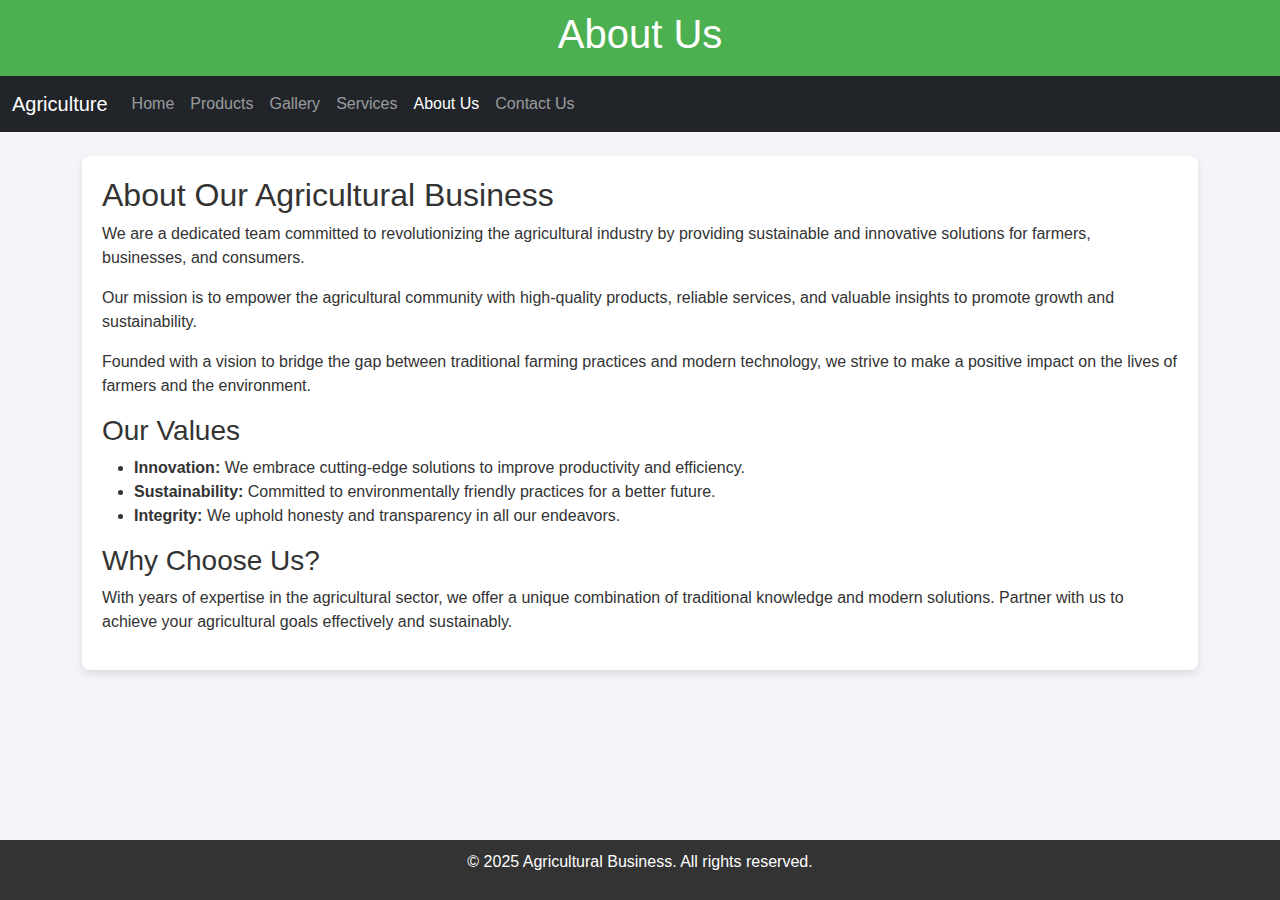
==== about.html @ 9f833ed0 "Add files via upload" ====
<!DOCTYPE html>
<html lang="en">
<head>
    <meta charset="UTF-8">
    <meta name="viewport" content="width=device-width, initial-scale=1.0">
    <title>About Us - Agricultural Business</title>
    <link href="https://cdn.jsdelivr.net/npm/bootstrap@5.3.0-alpha3/dist/css/bootstrap.min.css" rel="stylesheet">
    <script src="https://cdn.jsdelivr.net/npm/bootstrap@5.3.0-alpha3/dist/js/bootstrap.bundle.min.js"></script>
    <style>
        body {
            font-family: Arial, sans-serif;
            margin: 0;
            padding: 0;
            background-color: #f4f4f9;
            color: #333;
        }

        header {
            background-color: #4CAF50;
            color: white;
            padding: 10px 20px;
            text-align: center;
        }

        footer {
            background-color: #333;
            color: white;
            text-align: center;
            padding: 10px 0;
            position: fixed;
            width: 100%;
            bottom: 0;
        }

        .about-section {
            margin-top: 20px;
            padding: 20px;
            background-color: white;
            border-radius: 8px;
            box-shadow: 0 4px 8px rgba(0, 0, 0, 0.1);
        }
    </style>
</head>
<body>
    <header>
        <h1>About Us</h1>
    </header>

    <nav class="navbar navbar-expand-lg navbar-dark bg-dark">
        <div class="container-fluid">
            <a class="navbar-brand" href="index.html">Agriculture</a>
            <button class="navbar-toggler" type="button" data-bs-toggle="collapse" data-bs-target="#navbarNav" aria-controls="navbarNav" aria-expanded="false" aria-label="Toggle navigation">
                <span class="navbar-toggler-icon"></span>
            </button>
            <div class="collapse navbar-collapse" id="navbarNav">
                <ul class="navbar-nav">
                    <li class="nav-item">
                        <a class="nav-link" href="index.html">Home</a>
                    </li>
                    <li class="nav-item">
                        <a class="nav-link" href="products.html">Products</a>
                    </li>
                    <li class="nav-item">
                        <a class="nav-link" href="gallery.html">Gallery</a>
                    </li>
                    <li class="nav-item">
                        <a class="nav-link" href="services.html">Services</a>
                    </li>
                    <li class="nav-item">
                        <a class="nav-link active" href="about.html">About Us</a>
                    </li>
                    <li class="nav-item">
                        <a class="nav-link" href="contact.html">Contact Us</a>
                    </li>
                </ul>
            </div>
        </div>
    </nav>

    <div class="container mt-4">
        <section id="about" class="about-section">
            <h2>About Our Agricultural Business</h2>
            <p>We are a dedicated team committed to revolutionizing the agricultural industry by providing sustainable and innovative solutions for farmers, businesses, and consumers.</p>
            <p>Our mission is to empower the agricultural community with high-quality products, reliable services, and valuable insights to promote growth and sustainability.</p>
            <p>Founded with a vision to bridge the gap between traditional farming practices and modern technology, we strive to make a positive impact on the lives of farmers and the environment.</p>
            <h3>Our Values</h3>
            <ul>
                <li><strong>Innovation:</strong> We embrace cutting-edge solutions to improve productivity and efficiency.</li>
                <li><strong>Sustainability:</strong> Committed to environmentally friendly practices for a better future.</li>
                <li><strong>Integrity:</strong> We uphold honesty and transparency in all our endeavors.</li>
            </ul>
            <h3>Why Choose Us?</h3>
            <p>With years of expertise in the agricultural sector, we offer a unique combination of traditional knowledge and modern solutions. Partner with us to achieve your agricultural goals effectively and sustainably.</p>
        </section>
    </div>

    <footer>
        <p>&copy; 2025 Agricultural Business. All rights reserved.</p>
    </footer>
</body>
</html>
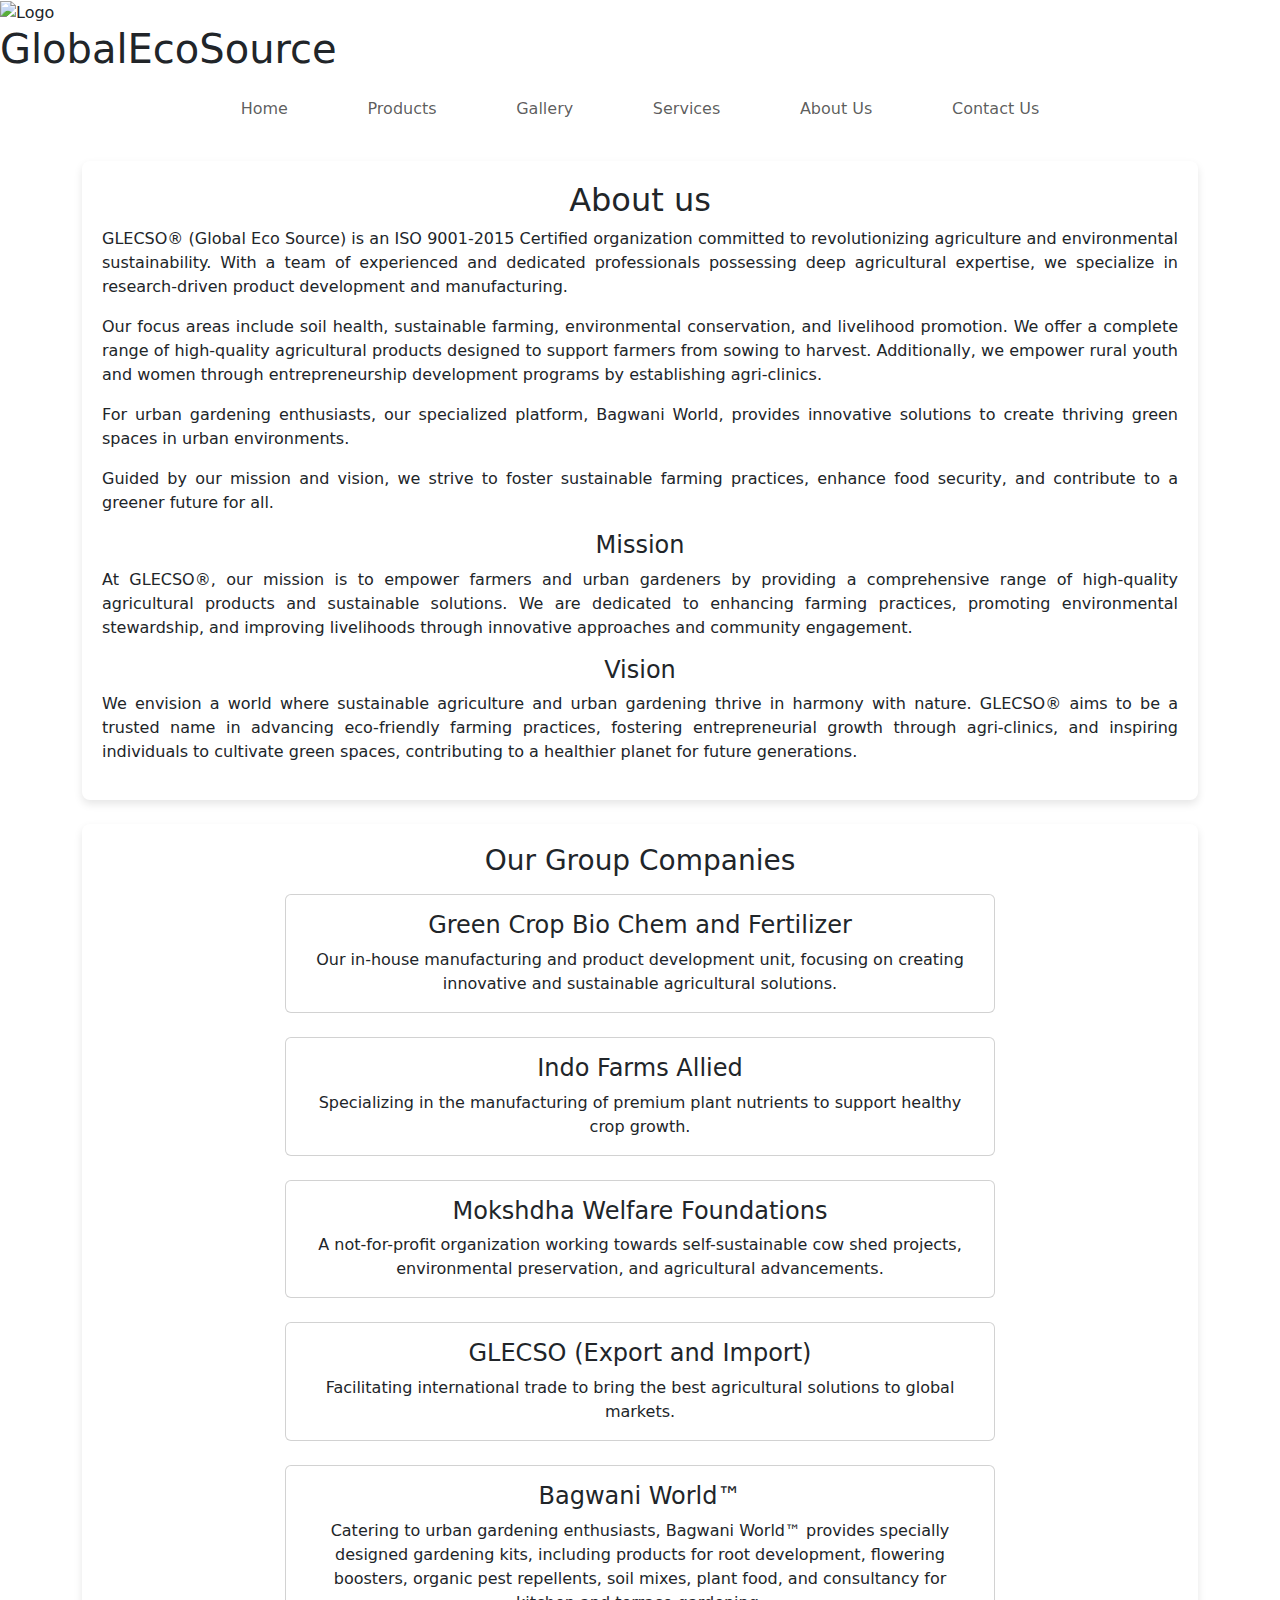
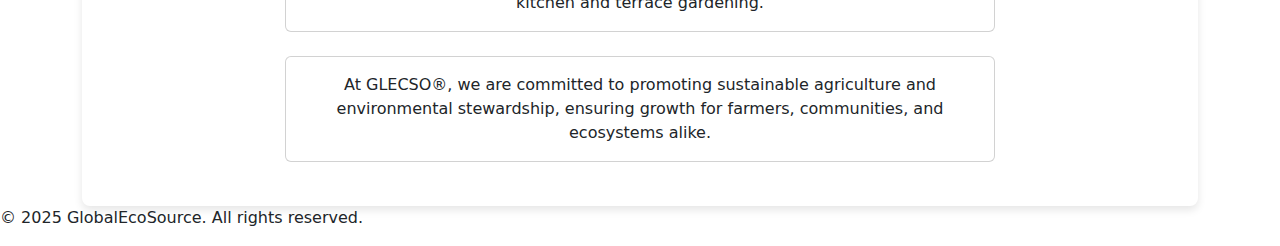
==== commit 304742ab: "Add files via upload" ====
--- a/about.html
+++ b/about.html
@@ -3,34 +3,12 @@
 <head>
     <meta charset="UTF-8">
     <meta name="viewport" content="width=device-width, initial-scale=1.0">
-    <title>About Us - Agricultural Business</title>
+    <title>GlobalEcoSource-About us</title>
+    <link rel="stylesheet" href="style/common.css">
     <link href="https://cdn.jsdelivr.net/npm/bootstrap@5.3.0-alpha3/dist/css/bootstrap.min.css" rel="stylesheet">
     <script src="https://cdn.jsdelivr.net/npm/bootstrap@5.3.0-alpha3/dist/js/bootstrap.bundle.min.js"></script>
     <style>
-        body {
-            font-family: Arial, sans-serif;
-            margin: 0;
-            padding: 0;
-            background-color: #f4f4f9;
-            color: #333;
-        }
-
-        header {
-            background-color: #4CAF50;
-            color: white;
-            padding: 10px 20px;
-            text-align: center;
-        }
-
-        footer {
-            background-color: #333;
-            color: white;
-            text-align: center;
-            padding: 10px 0;
-            position: fixed;
-            width: 100%;
-            bottom: 0;
-        }
+        
 
         .about-section {
             margin-top: 20px;
@@ -38,22 +16,23 @@
             background-color: white;
             border-radius: 8px;
             box-shadow: 0 4px 8px rgba(0, 0, 0, 0.1);
+            text-align: justify;
         }
     </style>
 </head>
 <body>
     <header>
-        <h1>About Us</h1>
+        <img src="images/logo.jpg" alt="Logo"> <!-- Replace with your logo URL -->
+        <h1>GlobalEcoSource</h1>
     </header>
 
-    <nav class="navbar navbar-expand-lg navbar-dark bg-dark">
+    <nav class="navbar navbar-expand-lg navbar-custom">
         <div class="container-fluid">
-            <a class="navbar-brand" href="index.html">Agriculture</a>
-            <button class="navbar-toggler" type="button" data-bs-toggle="collapse" data-bs-target="#navbarNav" aria-controls="navbarNav" aria-expanded="false" aria-label="Toggle navigation">
+            <button class="navbar-toggler navbar-dark" type="button" data-bs-toggle="collapse" data-bs-target="#navbarNav" aria-controls="navbarNav" aria-expanded="false" aria-label="Toggle navigation">
                 <span class="navbar-toggler-icon"></span>
             </button>
-            <div class="collapse navbar-collapse" id="navbarNav">
-                <ul class="navbar-nav">
+            <div class="collapse navbar-collapse justify-content-center" id="navbarNav">
+                <ul class="navbar-nav w-75 d-flex justify-content-evenly">
                     <li class="nav-item">
                         <a class="nav-link" href="index.html">Home</a>
                     </li>
@@ -67,7 +46,7 @@
                         <a class="nav-link" href="services.html">Services</a>
                     </li>
                     <li class="nav-item">
-                        <a class="nav-link active" href="about.html">About Us</a>
+                        <a class="nav-link" href="about.html">About Us</a>
                     </li>
                     <li class="nav-item">
                         <a class="nav-link" href="contact.html">Contact Us</a>
@@ -76,26 +55,87 @@
             </div>
         </div>
     </nav>
+    
 
     <div class="container mt-4">
         <section id="about" class="about-section">
-            <h2>About Our Agricultural Business</h2>
-            <p>We are a dedicated team committed to revolutionizing the agricultural industry by providing sustainable and innovative solutions for farmers, businesses, and consumers.</p>
-            <p>Our mission is to empower the agricultural community with high-quality products, reliable services, and valuable insights to promote growth and sustainability.</p>
-            <p>Founded with a vision to bridge the gap between traditional farming practices and modern technology, we strive to make a positive impact on the lives of farmers and the environment.</p>
-            <h3>Our Values</h3>
-            <ul>
-                <li><strong>Innovation:</strong> We embrace cutting-edge solutions to improve productivity and efficiency.</li>
-                <li><strong>Sustainability:</strong> Committed to environmentally friendly practices for a better future.</li>
-                <li><strong>Integrity:</strong> We uphold honesty and transparency in all our endeavors.</li>
-            </ul>
-            <h3>Why Choose Us?</h3>
-            <p>With years of expertise in the agricultural sector, we offer a unique combination of traditional knowledge and modern solutions. Partner with us to achieve your agricultural goals effectively and sustainably.</p>
+            <h2 style="text-align: center;">About us</h2>
+            <p>GLECSO® (Global Eco Source) is an ISO 9001-2015 Certified organization committed to revolutionizing agriculture and environmental sustainability. With a team of experienced and dedicated professionals possessing deep agricultural expertise, we specialize in research-driven product development and manufacturing.
+            </p>
+            <p>Our focus areas include soil health, sustainable farming, environmental conservation, and livelihood promotion. We offer a complete range of high-quality agricultural products designed to support farmers from sowing to harvest. Additionally, we empower rural youth and women through entrepreneurship development programs by establishing agri-clinics.
+            </p>
+            <p>For urban gardening enthusiasts, our specialized platform, Bagwani World, provides innovative solutions to create thriving green spaces in urban environments.
+            </p>
+            <p>Guided by our mission and vision, we strive to foster sustainable farming practices, enhance food security, and contribute to a greener future for all.
+            </p>
+            <h4 style="text-align: center;">Mission</h4>
+            <p>At GLECSO®, our mission is to empower farmers and urban gardeners by providing a comprehensive range of high-quality agricultural products and sustainable solutions. We are dedicated to enhancing farming practices, promoting environmental stewardship, and improving livelihoods through innovative approaches and community engagement.
+            </p>
+            <h4 style="text-align: center;">Vision</h4>
+            <p>We envision a world where sustainable agriculture and urban gardening thrive in harmony with nature. GLECSO® aims to be a trusted name in advancing eco-friendly farming practices, fostering entrepreneurial growth through agri-clinics, and inspiring individuals to cultivate green spaces, contributing to a healthier planet for future generations.</p>
         </section>
     </div>
 
+    <div class="container mt-4">
+        <section id="about" class="about-section">
+            <h3 class="text-center mb-3">Our Group Companies</h3>
+    
+            <div class="row justify-content-center">
+                <div class="col-12 col-md-8">
+                    <!-- Company 1 -->
+                    <div class="card about-card mb-4">
+                        <div class="card-body text-center">
+                            <h4 class="card-title">Green Crop Bio Chem and Fertilizer</h4>
+                            <p class="card-text">Our in-house manufacturing and product development unit, focusing on creating innovative and sustainable agricultural solutions.</p>
+                        </div>
+                    </div>
+    
+                    <!-- Company 2 -->
+                    <div class="card about-card mb-4">
+                        <div class="card-body text-center">
+                            <h4 class="card-title">Indo Farms Allied</h4>
+                            <p class="card-text">Specializing in the manufacturing of premium plant nutrients to support healthy crop growth.</p>
+                        </div>
+                    </div>
+    
+                    <!-- Company 3 -->
+                    <div class="card about-card mb-4">
+                        <div class="card-body text-center">
+                            <h4 class="card-title">Mokshdha Welfare Foundations</h4>
+                            <p class="card-text">A not-for-profit organization working towards self-sustainable cow shed projects, environmental preservation, and agricultural advancements.</p>
+                        </div>
+                    </div>
+    
+                    <!-- Company 4 -->
+                    <div class="card about-card mb-4">
+                        <div class="card-body text-center">
+                            <h4 class="card-title">GLECSO (Export and Import)</h4>
+                            <p class="card-text">Facilitating international trade to bring the best agricultural solutions to global markets.</p>
+                        </div>
+                    </div>
+    
+                    <!-- Company 5 -->
+                    <div class="card about-card mb-4">
+                        <div class="card-body text-center">
+                            <h4 class="card-title">Bagwani World™</h4>
+                            <p class="card-text">Catering to urban gardening enthusiasts, Bagwani World™ provides specially designed gardening kits, including products for root development, flowering boosters, organic pest repellents, soil mixes, plant food, and consultancy for kitchen and terrace gardening.</p>
+                        </div>
+                    </div>
+    
+                    <!-- Final Statement -->
+                    <div class="card about-card mb-4">
+                        <div class="card-body text-center">
+                            <p class="card-text">At GLECSO®, we are committed to promoting sustainable agriculture and environmental stewardship, ensuring growth for farmers, communities, and ecosystems alike.</p>
+                        </div>
+                    </div>
+                </div>
+            </div>
+        </section>
+    </div>
+    
+
     <footer>
-        <p>&copy; 2025 Agricultural Business. All rights reserved.</p>
+        <p>&copy; 2025 GlobalEcoSource. All rights reserved.</p>
     </footer>
 </body>
 </html>
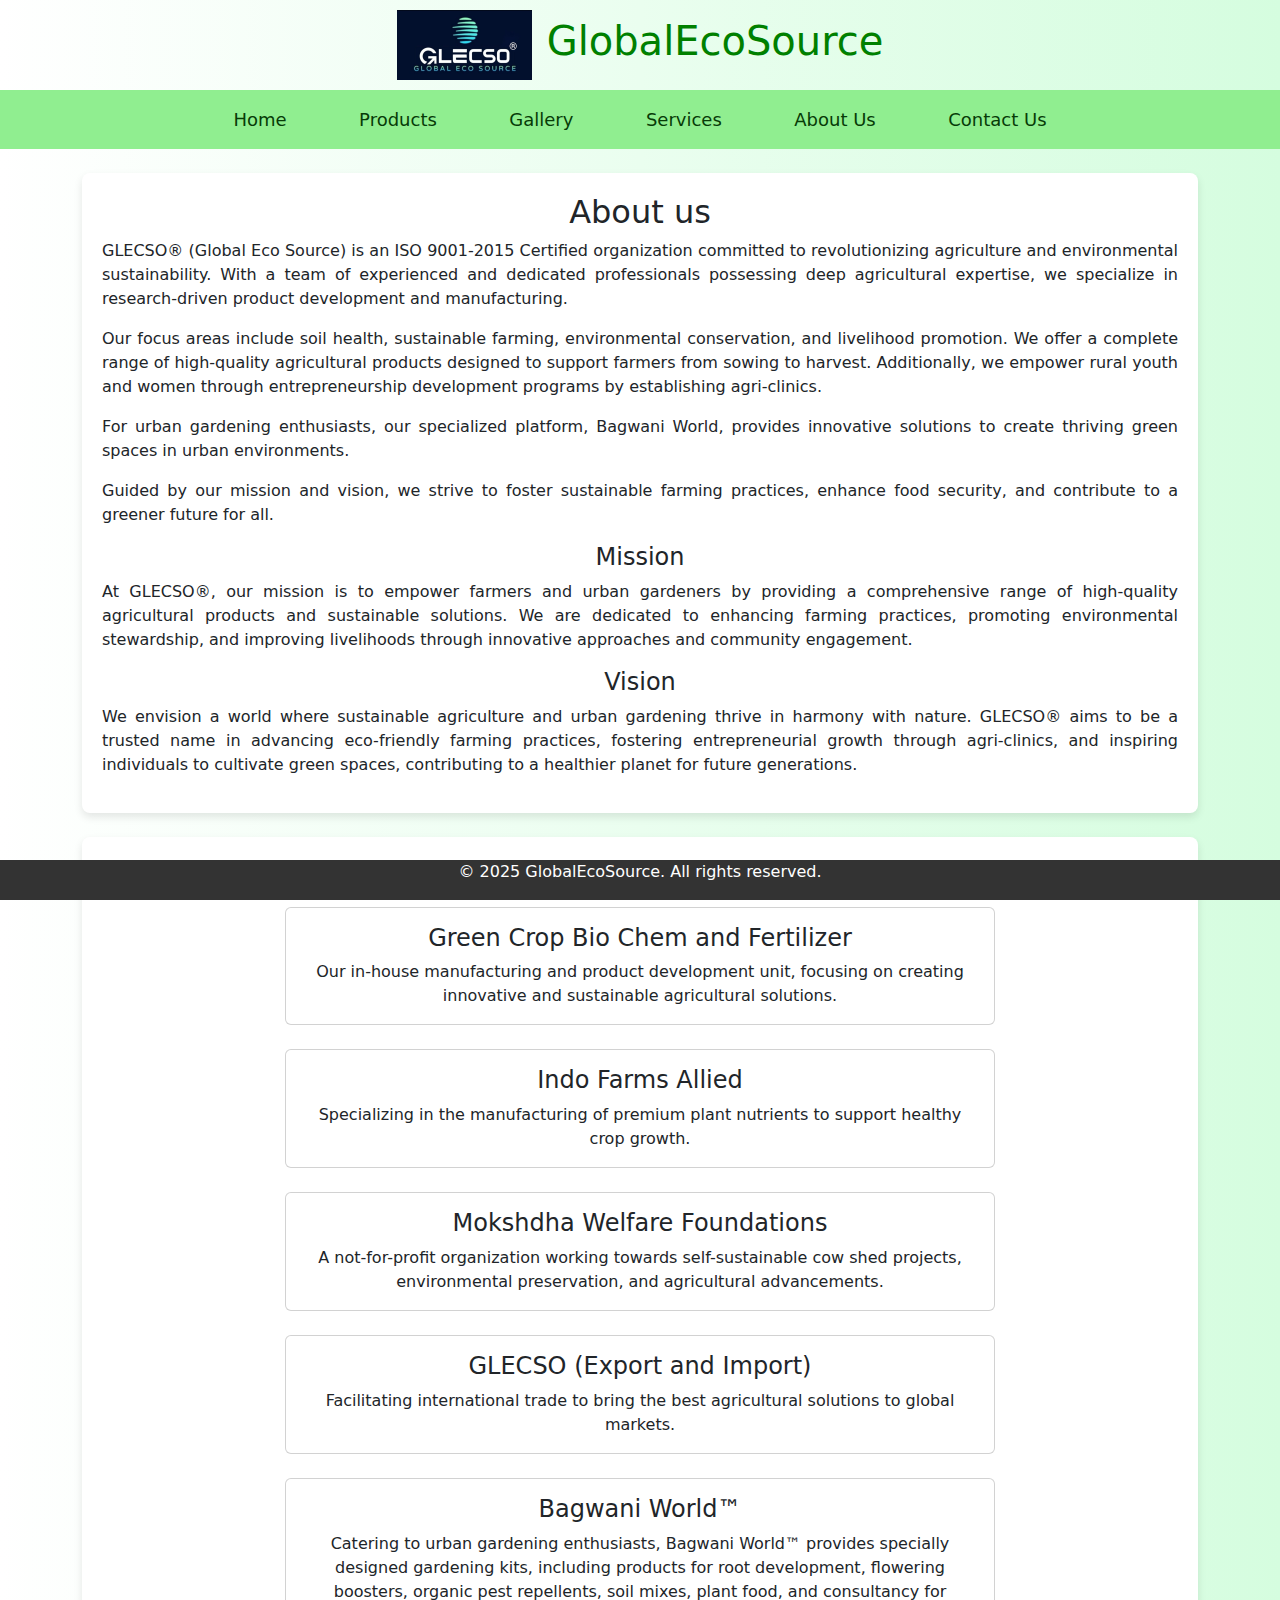
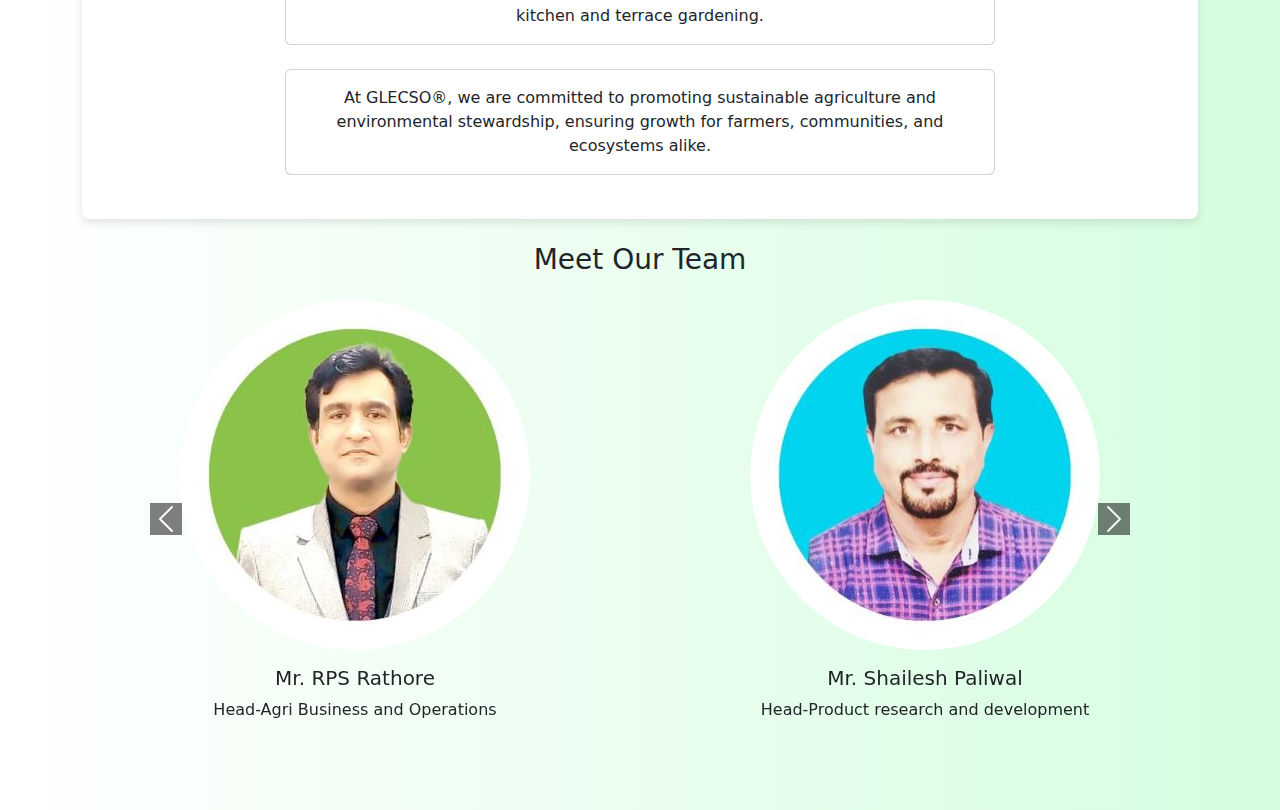
==== commit 6836bcda: "new files" ====
--- a/about.html
+++ b/about.html
@@ -1,141 +1,266 @@
-<!DOCTYPE html>
-<html lang="en">
-<head>
-    <meta charset="UTF-8">
-    <meta name="viewport" content="width=device-width, initial-scale=1.0">
-    <title>GlobalEcoSource-About us</title>
-    <link rel="stylesheet" href="style/common.css">
-    <link href="https://cdn.jsdelivr.net/npm/bootstrap@5.3.0-alpha3/dist/css/bootstrap.min.css" rel="stylesheet">
-    <script src="https://cdn.jsdelivr.net/npm/bootstrap@5.3.0-alpha3/dist/js/bootstrap.bundle.min.js"></script>
-    <style>
-        
-
-        .about-section {
-            margin-top: 20px;
-            padding: 20px;
-            background-color: white;
-            border-radius: 8px;
-            box-shadow: 0 4px 8px rgba(0, 0, 0, 0.1);
-            text-align: justify;
-        }
-    </style>
-</head>
-<body>
-    <header>
-        <img src="images/logo.jpg" alt="Logo"> <!-- Replace with your logo URL -->
-        <h1>GlobalEcoSource</h1>
-    </header>
-
-    <nav class="navbar navbar-expand-lg navbar-custom">
-        <div class="container-fluid">
-            <button class="navbar-toggler navbar-dark" type="button" data-bs-toggle="collapse" data-bs-target="#navbarNav" aria-controls="navbarNav" aria-expanded="false" aria-label="Toggle navigation">
-                <span class="navbar-toggler-icon"></span>
-            </button>
-            <div class="collapse navbar-collapse justify-content-center" id="navbarNav">
-                <ul class="navbar-nav w-75 d-flex justify-content-evenly">
-                    <li class="nav-item">
-                        <a class="nav-link" href="index.html">Home</a>
-                    </li>
-                    <li class="nav-item">
-                        <a class="nav-link" href="products.html">Products</a>
-                    </li>
-                    <li class="nav-item">
-                        <a class="nav-link" href="gallery.html">Gallery</a>
-                    </li>
-                    <li class="nav-item">
-                        <a class="nav-link" href="services.html">Services</a>
-                    </li>
-                    <li class="nav-item">
-                        <a class="nav-link" href="about.html">About Us</a>
-                    </li>
-                    <li class="nav-item">
-                        <a class="nav-link" href="contact.html">Contact Us</a>
-                    </li>
-                </ul>
-            </div>
-        </div>
-    </nav>
-    
-
-    <div class="container mt-4">
-        <section id="about" class="about-section">
-            <h2 style="text-align: center;">About us</h2>
-            <p>GLECSO® (Global Eco Source) is an ISO 9001-2015 Certified organization committed to revolutionizing agriculture and environmental sustainability. With a team of experienced and dedicated professionals possessing deep agricultural expertise, we specialize in research-driven product development and manufacturing.
-            </p>
-            <p>Our focus areas include soil health, sustainable farming, environmental conservation, and livelihood promotion. We offer a complete range of high-quality agricultural products designed to support farmers from sowing to harvest. Additionally, we empower rural youth and women through entrepreneurship development programs by establishing agri-clinics.
-            </p>
-            <p>For urban gardening enthusiasts, our specialized platform, Bagwani World, provides innovative solutions to create thriving green spaces in urban environments.
-            </p>
-            <p>Guided by our mission and vision, we strive to foster sustainable farming practices, enhance food security, and contribute to a greener future for all.
-            </p>
-            <h4 style="text-align: center;">Mission</h4>
-            <p>At GLECSO®, our mission is to empower farmers and urban gardeners by providing a comprehensive range of high-quality agricultural products and sustainable solutions. We are dedicated to enhancing farming practices, promoting environmental stewardship, and improving livelihoods through innovative approaches and community engagement.
-            </p>
-            <h4 style="text-align: center;">Vision</h4>
-            <p>We envision a world where sustainable agriculture and urban gardening thrive in harmony with nature. GLECSO® aims to be a trusted name in advancing eco-friendly farming practices, fostering entrepreneurial growth through agri-clinics, and inspiring individuals to cultivate green spaces, contributing to a healthier planet for future generations.</p>
-        </section>
-    </div>
-
-    <div class="container mt-4">
-        <section id="about" class="about-section">
-            <h3 class="text-center mb-3">Our Group Companies</h3>
-    
-            <div class="row justify-content-center">
-                <div class="col-12 col-md-8">
-                    <!-- Company 1 -->
-                    <div class="card about-card mb-4">
-                        <div class="card-body text-center">
-                            <h4 class="card-title">Green Crop Bio Chem and Fertilizer</h4>
-                            <p class="card-text">Our in-house manufacturing and product development unit, focusing on creating innovative and sustainable agricultural solutions.</p>
-                        </div>
-                    </div>
-    
-                    <!-- Company 2 -->
-                    <div class="card about-card mb-4">
-                        <div class="card-body text-center">
-                            <h4 class="card-title">Indo Farms Allied</h4>
-                            <p class="card-text">Specializing in the manufacturing of premium plant nutrients to support healthy crop growth.</p>
-                        </div>
-                    </div>
-    
-                    <!-- Company 3 -->
-                    <div class="card about-card mb-4">
-                        <div class="card-body text-center">
-                            <h4 class="card-title">Mokshdha Welfare Foundations</h4>
-                            <p class="card-text">A not-for-profit organization working towards self-sustainable cow shed projects, environmental preservation, and agricultural advancements.</p>
-                        </div>
-                    </div>
-    
-                    <!-- Company 4 -->
-                    <div class="card about-card mb-4">
-                        <div class="card-body text-center">
-                            <h4 class="card-title">GLECSO (Export and Import)</h4>
-                            <p class="card-text">Facilitating international trade to bring the best agricultural solutions to global markets.</p>
-                        </div>
-                    </div>
-    
-                    <!-- Company 5 -->
-                    <div class="card about-card mb-4">
-                        <div class="card-body text-center">
-                            <h4 class="card-title">Bagwani World™</h4>
-                            <p class="card-text">Catering to urban gardening enthusiasts, Bagwani World™ provides specially designed gardening kits, including products for root development, flowering boosters, organic pest repellents, soil mixes, plant food, and consultancy for kitchen and terrace gardening.</p>
-                        </div>
-                    </div>
-    
-                    <!-- Final Statement -->
-                    <div class="card about-card mb-4">
-                        <div class="card-body text-center">
-                            <p class="card-text">At GLECSO®, we are committed to promoting sustainable agriculture and environmental stewardship, ensuring growth for farmers, communities, and ecosystems alike.</p>
-                        </div>
-                    </div>
-                </div>
-            </div>
-        </section>
-    </div>
-    
-
-    <footer>
-        <p>&copy; 2025 GlobalEcoSource. All rights reserved.</p>
-    </footer>
-</body>
-</html>
+<!DOCTYPE html>
+<html lang="en">
+<head>
+    <meta charset="UTF-8">
+    <meta name="viewport" content="width=device-width, initial-scale=1.0">
+    <title>GlobalEcoSource-About us</title>
+    <link rel="stylesheet" href="style/common.css">
+    <link href="https://cdn.jsdelivr.net/npm/bootstrap@5.3.0-alpha3/dist/css/bootstrap.min.css" rel="stylesheet">
+    <script src="https://cdn.jsdelivr.net/npm/bootstrap@5.3.0-alpha3/dist/js/bootstrap.bundle.min.js"></script>
+    <style>
+        .about-section {
+            margin-top: 20px;
+            padding: 20px;
+            background-color: white;
+            border-radius: 8px;
+            box-shadow: 0 4px 8px rgba(0, 0, 0, 0.1);
+            text-align: justify;
+        }
+    
+        /* Style the carousel control icons (arrows) */
+.carousel-control-prev-icon,
+.carousel-control-next-icon {
+    background-color: black; /* Make the arrows black */
+}
+
+/* Optional: Change the button background color to transparent */
+.carousel-control-prev,
+.carousel-control-next {
+    background-color: transparent; /* Remove the background color of the button */
+}
+
+    </style>
+</head>
+<body>
+    <header>
+        <img src="images/logo.jpg" alt="Logo"> <!-- Replace with your logo URL -->
+        <h1>GlobalEcoSource</h1>
+    </header>
+
+    <nav class="navbar navbar-expand-lg navbar-custom">
+        <div class="container-fluid">
+            <button class="navbar-toggler navbar-dark" type="button" data-bs-toggle="collapse" data-bs-target="#navbarNav" aria-controls="navbarNav" aria-expanded="false" aria-label="Toggle navigation">
+                <span class="navbar-toggler-icon"></span>
+            </button>
+            <div class="collapse navbar-collapse justify-content-center" id="navbarNav">
+                <ul class="navbar-nav w-75 d-flex justify-content-evenly">
+                    <li class="nav-item">
+                        <a class="nav-link" href="index.html">Home</a>
+                    </li>
+                    <li class="nav-item">
+                        <a class="nav-link" href="products.html">Products</a>
+                    </li>
+                    <li class="nav-item">
+                        <a class="nav-link" href="gallery.html">Gallery</a>
+                    </li>
+                    <li class="nav-item">
+                        <a class="nav-link" href="services.html">Services</a>
+                    </li>
+                    <li class="nav-item">
+                        <a class="nav-link" href="about.html">About Us</a>
+                    </li>
+                    <li class="nav-item">
+                        <a class="nav-link" href="contact.html">Contact Us</a>
+                    </li>
+                </ul>
+            </div>
+        </div>
+    </nav>
+    
+
+    <div class="container mt-4">
+        <section id="about" class="about-section">
+            <h2 style="text-align: center;">About us</h2>
+            <p>GLECSO® (Global Eco Source) is an ISO 9001-2015 Certified organization committed to revolutionizing agriculture and environmental sustainability. With a team of experienced and dedicated professionals possessing deep agricultural expertise, we specialize in research-driven product development and manufacturing.
+            </p>
+            <p>Our focus areas include soil health, sustainable farming, environmental conservation, and livelihood promotion. We offer a complete range of high-quality agricultural products designed to support farmers from sowing to harvest. Additionally, we empower rural youth and women through entrepreneurship development programs by establishing agri-clinics.
+            </p>
+            <p>For urban gardening enthusiasts, our specialized platform, Bagwani World, provides innovative solutions to create thriving green spaces in urban environments.
+            </p>
+            <p>Guided by our mission and vision, we strive to foster sustainable farming practices, enhance food security, and contribute to a greener future for all.
+            </p>
+            <h4 style="text-align: center;">Mission</h4>
+            <p>At GLECSO®, our mission is to empower farmers and urban gardeners by providing a comprehensive range of high-quality agricultural products and sustainable solutions. We are dedicated to enhancing farming practices, promoting environmental stewardship, and improving livelihoods through innovative approaches and community engagement.
+            </p>
+            <h4 style="text-align: center;">Vision</h4>
+            <p>We envision a world where sustainable agriculture and urban gardening thrive in harmony with nature. GLECSO® aims to be a trusted name in advancing eco-friendly farming practices, fostering entrepreneurial growth through agri-clinics, and inspiring individuals to cultivate green spaces, contributing to a healthier planet for future generations.</p>
+        </section>
+    </div>
+
+    <div class="container mt-4">
+        <section id="about" class="about-section">
+            <h3 class="text-center mb-3">Our Group Companies</h3>
+    
+            <div class="row justify-content-center">
+                <div class="col-12 col-md-8">
+                    <!-- Company 1 -->
+                    <div class="card about-card mb-4">
+                        <div class="card-body text-center">
+                            <h4 class="card-title">Green Crop Bio Chem and Fertilizer</h4>
+                            <p class="card-text">Our in-house manufacturing and product development unit, focusing on creating innovative and sustainable agricultural solutions.</p>
+                        </div>
+                    </div>
+    
+                    <!-- Company 2 -->
+                    <div class="card about-card mb-4">
+                        <div class="card-body text-center">
+                            <h4 class="card-title">Indo Farms Allied</h4>
+                            <p class="card-text">Specializing in the manufacturing of premium plant nutrients to support healthy crop growth.</p>
+                        </div>
+                    </div>
+    
+                    <!-- Company 3 -->
+                    <div class="card about-card mb-4">
+                        <div class="card-body text-center">
+                            <h4 class="card-title">Mokshdha Welfare Foundations</h4>
+                            <p class="card-text">A not-for-profit organization working towards self-sustainable cow shed projects, environmental preservation, and agricultural advancements.</p>
+                        </div>
+                    </div>
+    
+                    <!-- Company 4 -->
+                    <div class="card about-card mb-4">
+                        <div class="card-body text-center">
+                            <h4 class="card-title">GLECSO (Export and Import)</h4>
+                            <p class="card-text">Facilitating international trade to bring the best agricultural solutions to global markets.</p>
+                        </div>
+                    </div>
+    
+                    <!-- Company 5 -->
+                    <div class="card about-card mb-4">
+                        <div class="card-body text-center">
+                            <h4 class="card-title">Bagwani World™</h4>
+                            <p class="card-text">Catering to urban gardening enthusiasts, Bagwani World™ provides specially designed gardening kits, including products for root development, flowering boosters, organic pest repellents, soil mixes, plant food, and consultancy for kitchen and terrace gardening.</p>
+                        </div>
+                    </div>
+    
+                    <!-- Final Statement -->
+                    <div class="card about-card mb-4">
+                        <div class="card-body text-center">
+                            <p class="card-text">At GLECSO®, we are committed to promoting sustainable agriculture and environmental stewardship, ensuring growth for farmers, communities, and ecosystems alike.</p>
+                        </div>
+                    </div>
+                </div>
+            </div>
+        </section>
+    </div>
+    
+    <div class="container mt-4">
+        <section id="team" class="section mb-4">
+            <h3 class="text-center mb-4">Meet Our Team</h3>
+            
+            <!-- Carousel Section -->
+            <div id="teamCarousel" class="carousel slide" data-bs-ride="carousel">
+                <div class="carousel-inner">
+    
+                    <!-- Team Member 1 (2 members for both mobile and desktop) -->
+                    <div class="carousel-item active">
+                        <div class="row justify-content-center">
+                            <div class="col-6 col-md-6 text-center">
+                                <img src="images/team1.jpg" class="img-fluid rounded-circle mb-3" alt="Team Member 1">
+                                <h5>Mr. RPS Rathore</h5>
+                                <p>Head-Agri Business and Operations</p>
+                            </div>
+                            <div class="col-6 col-md-6 text-center">
+                                <img src="images/team2.jpg" class="img-fluid rounded-circle mb-3" alt="Team Member 2">
+                                <h5>Mr. Shailesh Paliwal</h5>
+                                <p>Head-Product research and development</p>
+                            </div>
+                        </div>
+                    </div>
+    
+                    <!-- Team Member 2 (2 members for both mobile and desktop) -->
+                    <div class="carousel-item">
+                        <div class="row justify-content-center">
+                            <div class="col-6 col-md-6 text-center">
+                                <img src="images/team3.jpg" class="img-fluid rounded-circle mb-3" alt="Team Member 1">
+                                <h5>Mr. BPS Bhadauria</h5>
+                                <p>Regional Director</p>
+                            </div>
+                            <div class="col-6 col-md-6 text-center">
+                                <img src="images/team4.jpg" class="img-fluid rounded-circle mb-3" alt="Team Member 2">
+                                <h5>Mr. Bhupendra Singh</h5>
+                                <p>Director Business Development</p>
+                            </div>
+                        </div>
+                    </div>
+                    <div class="carousel-item">
+                        <div class="row justify-content-center">
+                            <div class="col-6 col-md-6 text-center">
+                                <img src="images/team5.jpg" class="img-fluid rounded-circle mb-3" alt="Team Member 1">
+                                <h5>Mr. RS Maurya</h5>
+                                <p>Regional Business Coordinator</p>
+                            </div>
+                            <div class="col-6 col-md-6 text-center">
+                                <img src="images/team6.jpg" class="img-fluid rounded-circle mb-3" alt="Team Member 2">
+                                <h5>Mr. SK Pandey</h5>
+                                <p>Business Development Manager</p>
+                            </div>
+                        </div>
+                    </div>
+                    <div class="carousel-item">
+                        <div class="row justify-content-center">
+                            <div class="col-6 col-md-6 text-center">
+                                <img src="images/team7.jpg" class="img-fluid rounded-circle mb-3" alt="Team Member 1">
+                                <h5>Mr. Ratnesh Maurya</h5>
+                                <p>Senior Sales Officer</p>
+                            </div>
+                            <div class="col-6 col-md-6 text-center">
+                                <img src="images/team10.jpg" class="img-fluid rounded-circle mb-3" alt="Team Member 2">
+                                <h5>Dr. Mahendra Singh</h5>
+                                <p>Coordinator-Allied Services</p>
+                            </div>
+                        </div>
+                    </div>
+                    <div class="carousel-item">
+                        <div class="row justify-content-center">
+                            <div class="col-6 col-md-6 text-center">
+                                <img src="images/team8.jpg" class="img-fluid rounded-circle mb-3" alt="Team Member 1">
+                                <h5>Mrs. Kalpana</h5>
+                                <p>Regional Director Urban Gardening</p>
+                            </div>
+                            <div class="col-6 col-md-6 text-center">
+                                <img src="images/team11.jpg" class="img-fluid rounded-circle mb-3" alt="Team Member 2">
+                                <h5>Mrs. Kiran</h5>
+                                <p>Director Women Entrepreneur Development</p>
+                            </div>
+                        </div>
+                    </div>
+                    <div class="carousel-item">
+                        <div class="row justify-content-center">
+                            <div class="col-6 col-md-6 text-center">
+                                <img src="images/team9.jpg" class="img-fluid rounded-circle mb-3" alt="Team Member 1">
+                                <h5>Mrs. Vinita</h5>
+                                <p>Director(Central) Urban Gardening</p>
+                            </div>
+                            <div class="col-6 col-md-6 text-center">
+                                <img src="images/team12.jpg" class="img-fluid rounded-circle mb-3" alt="Team Member 2">
+                                <h5>Mrs. Namrata Chauhan</h5>
+                                <p>Director(West) Urban Gardening</p>
+                            </div>
+                        </div>
+                    </div>
+    
+                </div>
+    
+                <!-- Carousel Controls -->
+                <button class="carousel-control-prev" type="button" data-bs-target="#teamCarousel" data-bs-slide="prev">
+                    <span class="carousel-control-prev-icon" aria-hidden="true"></span>
+                    <span class="visually-hidden">Previous</span>
+                </button>
+                <button class="carousel-control-next" type="button" data-bs-target="#teamCarousel" data-bs-slide="next">
+                    <span class="carousel-control-next-icon" aria-hidden="true"></span>
+                    <span class="visually-hidden">Next</span>
+                </button>
+            </div>
+        </section>
+    </div>
+    
+    
+    
+<br><br>    
+
+    <footer>
+        <p>&copy; 2025 GlobalEcoSource. All rights reserved.</p>
+    </footer>
+</body>
+</html>
--- a/style/common.css
+++ b/style/common.css
@@ -0,0 +1,60 @@
+body {
+    font-family: Arial, sans-serif;
+    margin: 0;
+    padding: 0;
+    background: linear-gradient(to right, #ffffff, #d5fddf);
+    color: #333;
+}
+header {
+    background: linear-gradient(to right, #ffffff, #d5fddf);
+    color: green;
+    padding: 10px 20px;
+    text-align: center;
+    display: flex;
+    align-items: center;
+    justify-content: center;
+}
+header img {
+    height: 70px;
+    margin-right: 15px;
+}
+footer {
+    background-color: #333;
+    color: white;
+    text-align: center;
+    position: fixed;
+    width: 100%;
+    bottom: 0;
+}
+/* Custom Navbar Styles */
+.navbar-custom {
+    font-size: large;
+    background:lightgreen !important; /* Match the header color */
+}
+
+.navbar-custom .navbar-nav .nav-link {
+    color: #073b07 !important; /* Text color for links */
+}
+
+.navbar-custom .navbar-nav .nav-link:hover,
+.navbar-custom .navbar-nav .nav-link:focus {
+    color: white !important; /* Light green for hover/focus */
+}
+
+.navbar-custom .navbar-nav .nav-link.active {
+    color: #073b07 !important; /* Light green for active link */
+    font-weight: bold;
+}
+
+.navbar-custom .navbar-toggler {
+    border-color: black; /* Toggler icon color */
+}
+
+.navbar-custom .navbar-toggler-icon {
+    background-image: url("data:image/svg+xml,%3csvg viewBox='0 0 30 30' xmlns='http://www.w3.org/2000/svg'%3e%3cpath stroke='rgba(255, 255, 255, 1)' stroke-width='2' stroke-linecap='round' stroke-miterlimit='10' d='M4 7h22M4 15h22M4 23h22'/%3e%3c/svg%3e");
+}
+.navbar-toggler-icon {
+    background-color: black; /* Dark icon */
+    -webkit-mask-image: url("data:image/svg+xml,%3Csvg xmlns='http://www.w3.org/2000/svg' viewBox='0 0 30 30'%3E%3Cpath stroke='white' stroke-linecap='round' stroke-miterlimit='10' stroke-width='2' d='M4 7h22M4 15h22M4 23h22'/%3E%3C/svg%3E");
+    mask-image: url("data:image/svg+xml,%3Csvg xmlns='http://www.w3.org/2000/svg' viewBox='0 0 30 30'%3E%3Cpath stroke='white' stroke-linecap='round' stroke-miterlimit='10' stroke-width='2' d='M4 7h22M4 15h22M4 23h22'/%3E%3C/svg%3E");
+}